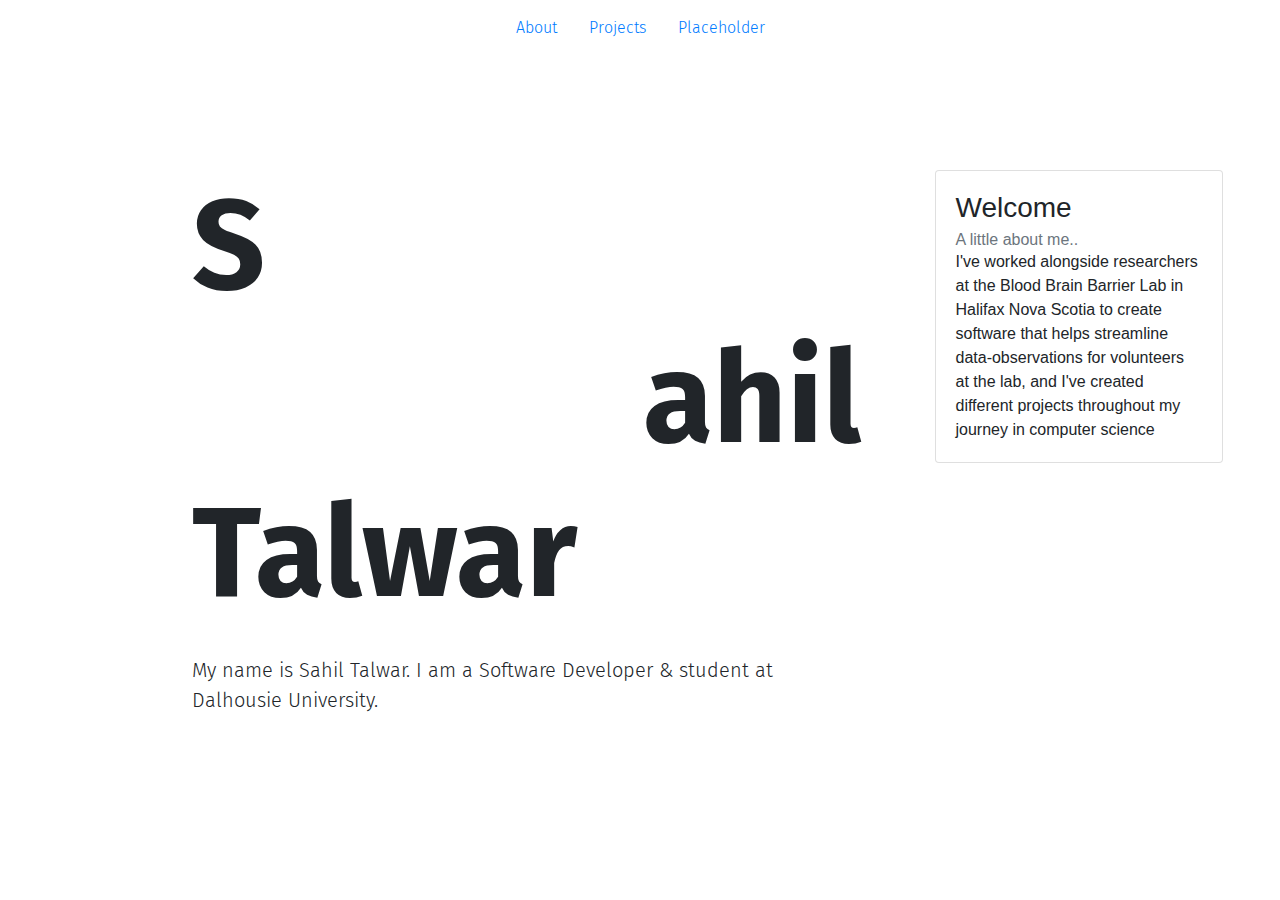
==== index.html @ fa43781a "removed php stuff" ====
<!DOCTYPE html>
<html lang="en">
<head>
    
    <meta charset="UTF-8">
    <meta name="viewport" content="width=device-width, initial-scale=1.0">
    <link rel="stylesheet" href="https://cdn.jsdelivr.net/npm/bootstrap@4.0.0/dist/css/bootstrap.min.css" integrity="sha384-Gn5384xqQ1aoWXA+058RXPxPg6fy4IWvTNh0E263XmFcJlSAwiGgFAW/dAiS6JXm" crossorigin="anonymous">
    <link rel="stylesheet" href="styles.css">
    <link rel="preconnect" href="https://fonts.googleapis.com">
    <link rel="preconnect" href="https://fonts.gstatic.com" crossorigin>
    <link href="https://fonts.googleapis.com/css2?family=Fira+Sans:ital,wght@0,100;0,200;0,300;0,400;0,500;0,600;0,700;0,800;0,900;1,100;1,200;1,300;1,400;1,500;1,600;1,700;1,800;1,900&display=swap" rel="stylesheet">
    <link
    rel="stylesheet"
    href="https://cdnjs.cloudflare.com/ajax/libs/animate.css/4.1.1/animate.min.css"
  />
    <title>Document</title>
</head>

<nav class="navbar navbar-expand-lg navbar-light" id="navbar">
    <div class="collapse navbar-collapse justify-content-center" id="navbar">
        <ul class="nav nav-pills nav-fill">
            <li class="nav-item active">
                <a class="nav-link fira-sans-light" href="#index.php" id="homeButton">About</a>
            </li>
            <li class="nav-item active">
                <a class="nav-link fira-sans-light" href="#index.php" id="homeButton">Projects</a>
            </li>
            <li class="nav-item active">
                <a class="nav-link fira-sans-light" href="#index.php" id="homeButton">Placeholder</a>
            </li>
        </ul>
    </div>
</nav>


<body>

<div id="container-flex">
      <div id="item1">
      <h1 class="fira-sans-bold animate__animated animate__fadeInRight" id="nameText"><span id="letterS">S</span><span id="software">oftware</span>ahil<br>Talwar</h1>
      </div>
      <div id="item2">
        <p class="fira-sans-light lead animate__animated animate__fadeIn" id="description">My name is Sahil Talwar. I am a Software Developer & student at Dalhousie University.</p>
      </div>
      <div id="item3">
        <div class="card" style="width: 18rem;">
          <div class="card-body">
            <h3 class="card-title">Welcome</h3>
            <h6 class="card-subtitle text-muted">A little about me..</h6>
            <p class="card-text">I've worked alongside researchers at the Blood Brain Barrier Lab in Halifax Nova Scotia
              to create software that helps streamline data-observations for volunteers at the lab, and I've created different projects throughout my journey in computer science
            </p>
          </div>
        </div>
        </div>
</div>


<script src="https://code.jquery.com/jquery-3.3.1.slim.min.js" integrity="sha384-q8i/X+965DzO0rT7abK41JStQIAqVgRVzpbzo5smXKp4YfRvH+8abtTE1Pi6jizo" crossorigin="anonymous"></script>
<script src="https://cdn.jsdelivr.net/npm/popper.js@1.14.7/dist/umd/popper.min.js" integrity="sha384-UO2eT0CpHqdSJQ6hJty5KVphtPhzWj9WO1clHTMGa3JDZwrnQq4sF86dIHNDz0W1" crossorigin="anonymous"></script>
<script src="https://cdn.jsdelivr.net/npm/bootstrap@4.3.1/dist/js/bootstrap.min.js" integrity="sha384-JjSmVgyd0p3pXB1rRibZUAYoIIy6OrQ6VrjIEaFf/nJGzIxFDsf4x0xIM+B07jRM" crossorigin="anonymous"></script>
</body>





</html>
---- styles.css ----
.fira-sans-thin {
    font-family: "Fira Sans", serif;
    font-weight: 100;
    font-style: normal;
  }
  
  .fira-sans-extralight {
    font-family: "Fira Sans", serif;
    font-weight: 200;
    font-style: normal;
  }
  
  .fira-sans-light {
    font-family: "Fira Sans", serif;
    font-weight: 300;
    font-style: normal;
  }
  
  .fira-sans-regular {
    font-family: "Fira Sans", serif;
    font-weight: 400;
    font-style: normal;
  }
  
  .fira-sans-medium {
    font-family: "Fira Sans", serif;
    font-weight: 500;
    font-style: normal;
  }
  
  .fira-sans-semibold {
    font-family: "Fira Sans", serif;
    font-weight: 600;
    font-style: normal;
  }
  
  .fira-sans-bold {
    font-family: "Fira Sans", serif;
    font-weight: 700;
    font-style: normal;
  }
  
  .fira-sans-extrabold {
    font-family: "Fira Sans", serif;
    font-weight: 800;
    font-style: normal;
  }
  
  .fira-sans-black {
    font-family: "Fira Sans", serif;
    font-weight: 900;
    font-style: normal;
  }
  
  .fira-sans-thin-italic {
    font-family: "Fira Sans", serif;
    font-weight: 100;
    font-style: italic;
  }
  
  .fira-sans-extralight-italic {
    font-family: "Fira Sans", serif;
    font-weight: 200;
    font-style: italic;
  }
  
  .fira-sans-light-italic {
    font-family: "Fira Sans", serif;
    font-weight: 300;
    font-style: italic;
  }
  
  .fira-sans-regular-italic {
    font-family: "Fira Sans", serif;
    font-weight: 400;
    font-style: italic;
  }
  
  .fira-sans-medium-italic {
    font-family: "Fira Sans", serif;
    font-weight: 500;
    font-style: italic;
  }
  
  .fira-sans-semibold-italic {
    font-family: "Fira Sans", serif;
    font-weight: 600;
    font-style: italic;
  }
  
  .fira-sans-bold-italic {
    font-family: "Fira Sans", serif;
    font-weight: 700;
    font-style: italic;
  }
  
  .fira-sans-extrabold-italic {
    font-family: "Fira Sans", serif;
    font-weight: 800;
    font-style: italic;
  }
  
  .fira-sans-black-italic {
    font-family: "Fira Sans", serif;
    font-weight: 900;
    font-style: italic;
  }
  

#container-flex {
  display: grid;
  grid-template-columns: repeat(4, 1fr);
  grid-template-rows: repeat(4, 1fr);
  width: 100vw;
  height: 90vh;
  gap: 1rem; /* Adjust gap between grid items if needed */
  box-sizing: border-box;
}

#item1 {
  grid-row: 2;
  grid-column: 1;
}

#nameText {
  font-size: 8rem;
  padding-left: 12rem;
}

#item2 {
  font-size: 1rem;
  grid-row:3;
  grid-column:1;
}

#item2 p {
  padding-left: 12rem;
}

#item3 {
  grid-row: 2/3;
  grid-column: 3;
}

#list {
  display: flex;
  flex-direction: column;
  align-items: flex-start;
}

#list > a {
  margin: 1rem;
}

#about {
  position: relative;
}

.animate__animated.animate__fadeIn {
  --animate-duration: 2s;
}

#letterS {
  display: inline-block;
  transition: transform 0.2s ease-in-out;
  animation: shake 0.5s infinite;
  animation-delay: 2.5s;
}


@keyframes shake {
  0% { transform: translate(0, 0) rotate(0deg); }
  25% { transform: translate(5px, 5px) rotate(5deg); }
  50% { transform: translate(0, 0) rotate(0eg); }
  75% { transform: translate(-5px, 5px) rotate(-5deg); }
  100% { transform: translate(0, 0) rotate(0deg); }
}

#letterS:hover {
  animation: raise 0.5s ease-in-out;
  animation-fill-mode: forwards;
}

@keyframes raise {
  from{transform: translate(0,0);}
  to {transform: translateY(-4.5rem);}
}

#software {
  opacity: 0;
}
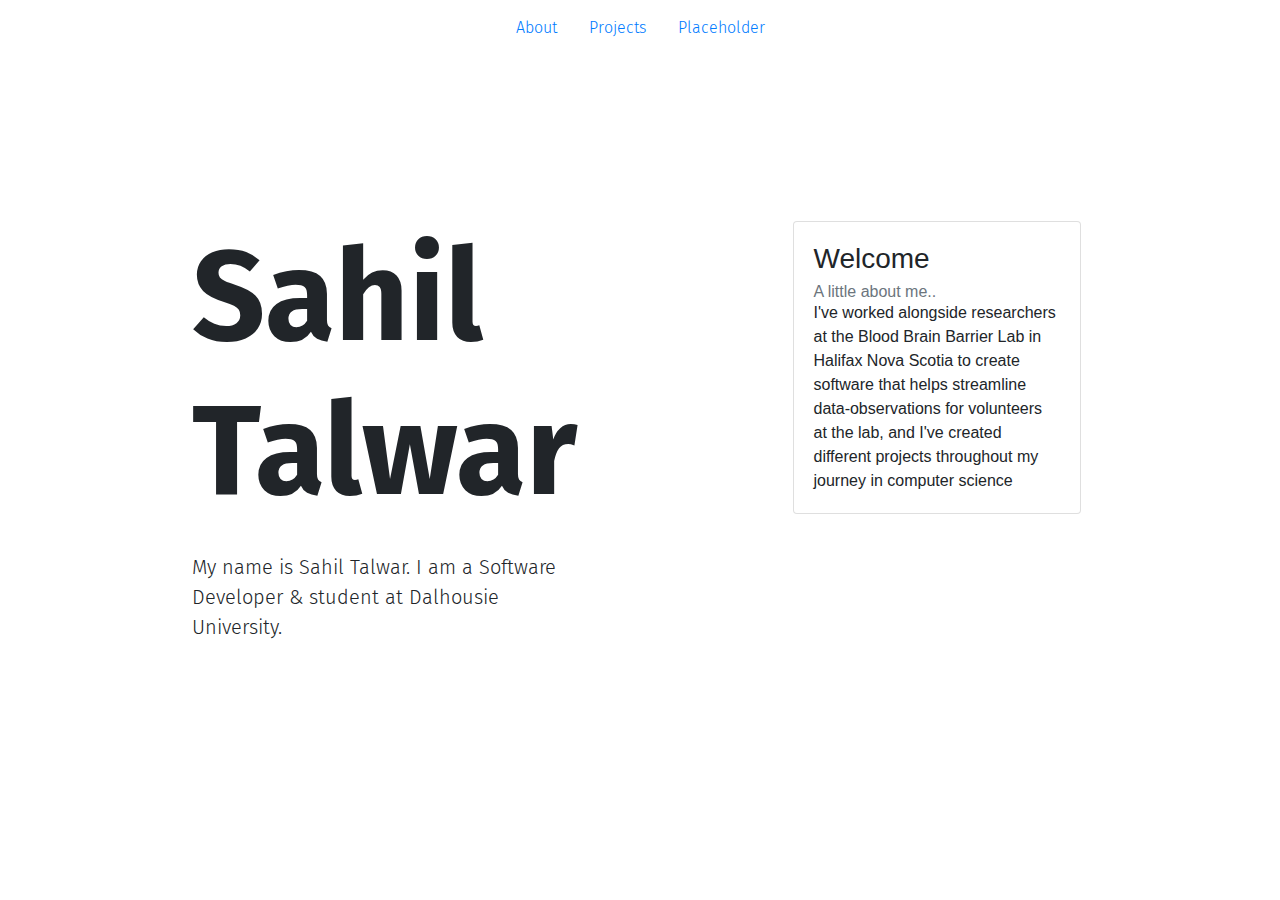
==== commit f54fda2e: "removed software tag" ====
--- a/index.html
+++ b/index.html
@@ -37,7 +37,7 @@
 
 <div id="container-flex">
       <div id="item1">
-      <h1 class="fira-sans-bold animate__animated animate__fadeInRight" id="nameText"><span id="letterS">S</span><span id="software">oftware</span>ahil<br>Talwar</h1>
+      <h1 class="fira-sans-bold animate__animated animate__fadeInRight" id="nameText"><span id="letterS">S</span>ahil<br>Talwar</h1>
       </div>
       <div id="item2">
         <p class="fira-sans-light lead animate__animated animate__fadeIn" id="description">My name is Sahil Talwar. I am a Software Developer & student at Dalhousie University.</p>
--- a/styles.css
+++ b/styles.css
@@ -185,7 +185,3 @@
   from{transform: translate(0,0);}
   to {transform: translateY(-4.5rem);}
 }
-
-#software {
-  opacity: 0;
-}
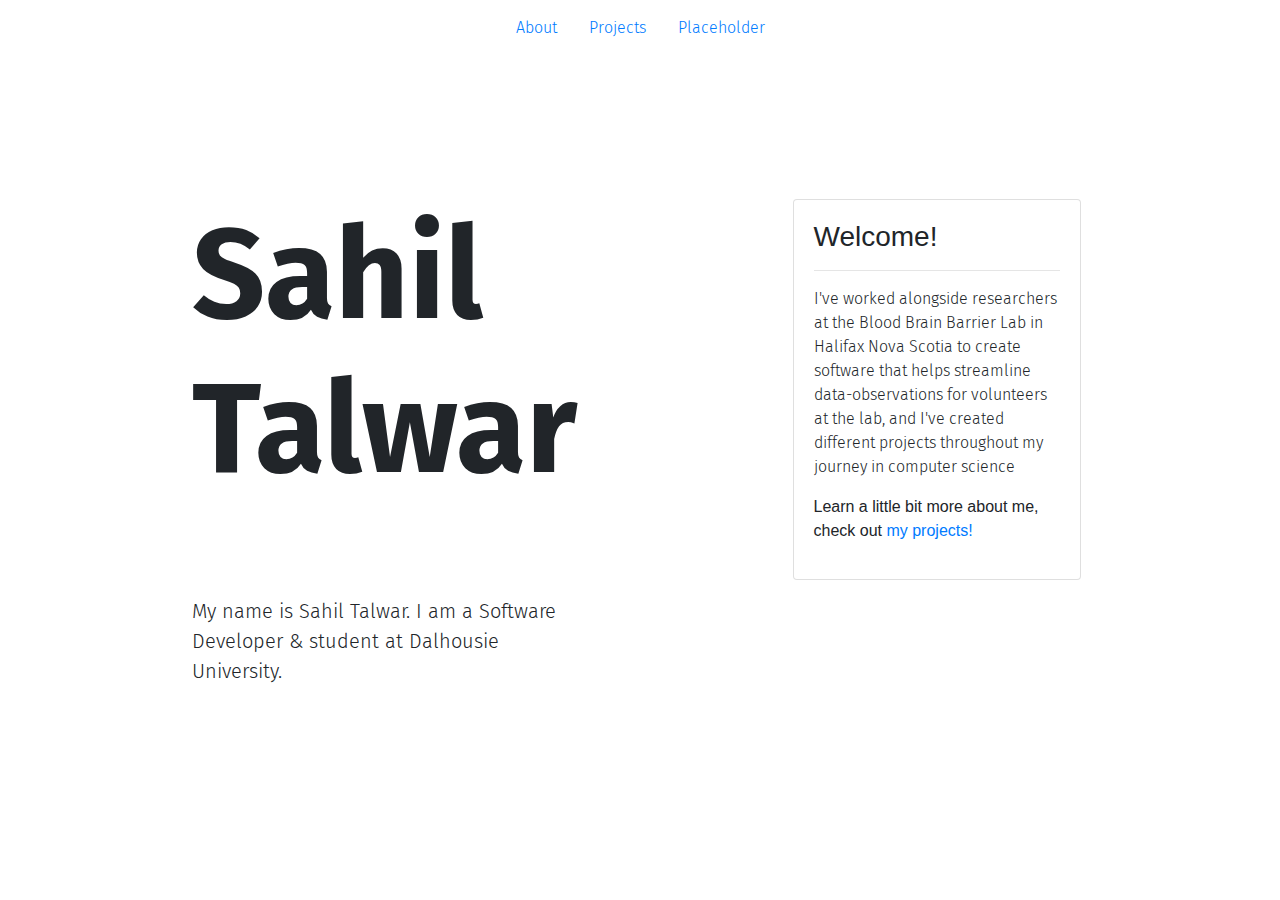
==== commit ca2355ef: "updated stuff" ====
--- a/index.html
+++ b/index.html
@@ -42,14 +42,15 @@
       <div id="item2">
         <p class="fira-sans-light lead animate__animated animate__fadeIn" id="description">My name is Sahil Talwar. I am a Software Developer & student at Dalhousie University.</p>
       </div>
-      <div id="item3">
+      <div id="item3" class="animate__animated animate__fadeIn">
         <div class="card" style="width: 18rem;">
           <div class="card-body">
-            <h3 class="card-title">Welcome</h3>
-            <h6 class="card-subtitle text-muted">A little about me..</h6>
-            <p class="card-text">I've worked alongside researchers at the Blood Brain Barrier Lab in Halifax Nova Scotia
+            <h3 class="card-title">Welcome!</h3>
+            <hr>
+            <p class="card-text fira-sans-light">I've worked alongside researchers at the Blood Brain Barrier Lab in Halifax Nova Scotia
               to create software that helps streamline data-observations for volunteers at the lab, and I've created different projects throughout my journey in computer science
             </p>
+            <p>Learn a little bit more about me, check out <a href="#">my projects!</a></p>
           </div>
         </div>
         </div>
--- a/styles.css
+++ b/styles.css
@@ -185,3 +185,4 @@
   from{transform: translate(0,0);}
   to {transform: translateY(-4.5rem);}
 }
+
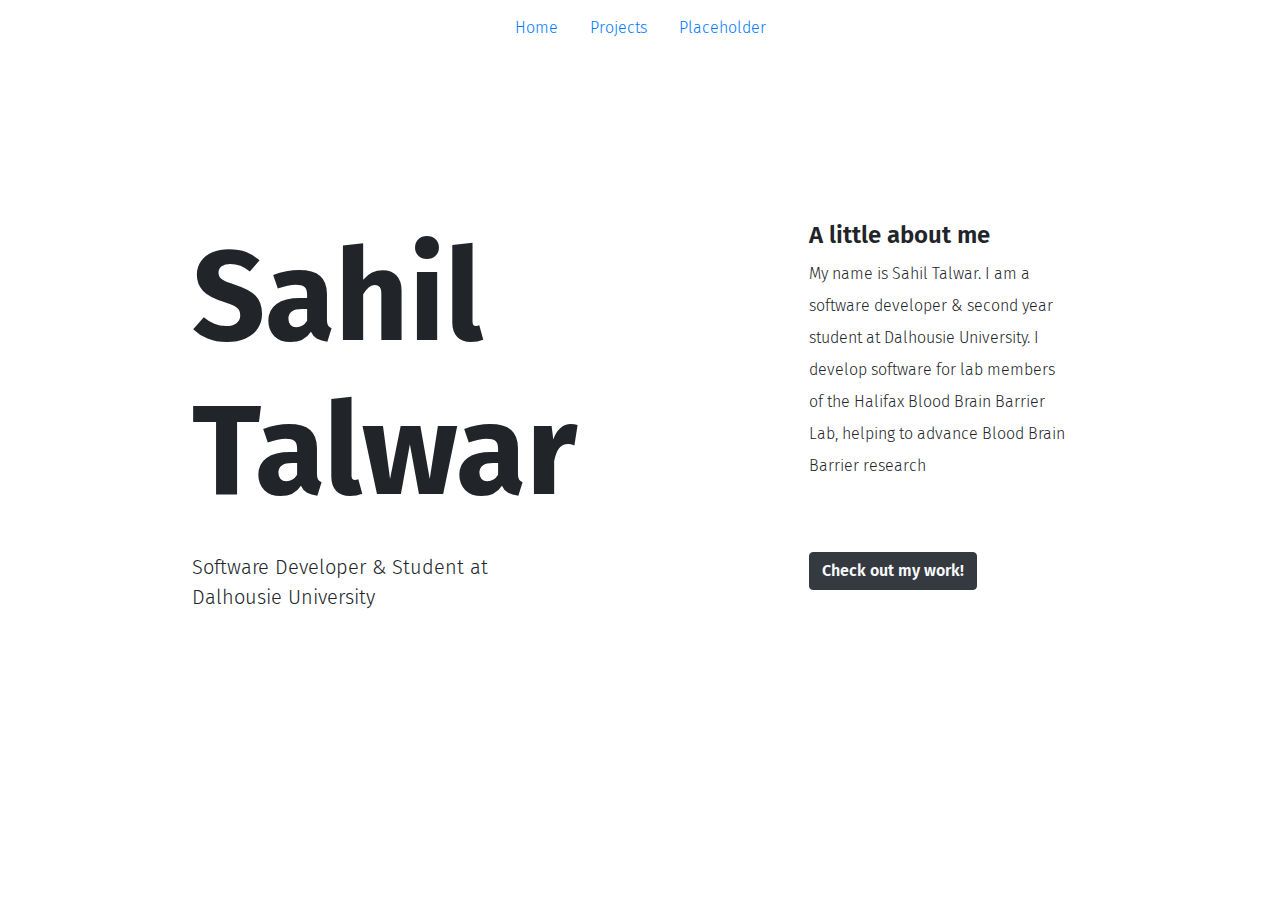
==== commit fbb1a5d8: "Fixed main homescreen & added a projects page as well" ====
--- a/index.html
+++ b/index.html
@@ -20,10 +20,10 @@
     <div class="collapse navbar-collapse justify-content-center" id="navbar">
         <ul class="nav nav-pills nav-fill">
             <li class="nav-item active">
-                <a class="nav-link fira-sans-light" href="#index.php" id="homeButton">About</a>
+                <a class="nav-link fira-sans-light" href="index.html" id="homeButton">Home</a>
             </li>
             <li class="nav-item active">
-                <a class="nav-link fira-sans-light" href="#index.php" id="homeButton">Projects</a>
+                <a class="nav-link fira-sans-light" href="work.html" id="homeButton">Projects</a>
             </li>
             <li class="nav-item active">
                 <a class="nav-link fira-sans-light" href="#index.php" id="homeButton">Placeholder</a>
@@ -40,20 +40,15 @@
       <h1 class="fira-sans-bold animate__animated animate__fadeInRight" id="nameText"><span id="letterS">S</span>ahil<br>Talwar</h1>
       </div>
       <div id="item2">
-        <p class="fira-sans-light lead animate__animated animate__fadeIn" id="description">My name is Sahil Talwar. I am a Software Developer & student at Dalhousie University.</p>
+        <p class="fira-sans-light lead animate__animated animate__fadeIn" id="description">Software Developer & Student at Dalhousie University</p>
       </div>
-      <div id="item3" class="animate__animated animate__fadeIn">
-        <div class="card" style="width: 18rem;">
-          <div class="card-body">
-            <h3 class="card-title">Welcome!</h3>
-            <hr>
-            <p class="card-text fira-sans-light">I've worked alongside researchers at the Blood Brain Barrier Lab in Halifax Nova Scotia
-              to create software that helps streamline data-observations for volunteers at the lab, and I've created different projects throughout my journey in computer science
-            </p>
-            <p>Learn a little bit more about me, check out <a href="#">my projects!</a></p>
-          </div>
-        </div>
-        </div>
+      <div id="item3">
+        <h4 class="fira-sans-semibold">A little about me</h4>
+        <p class="fira-sans-light" id="paragraph">My name is Sahil Talwar. I am a software developer & second year student at Dalhousie University. I develop software for lab members of the Halifax Blood Brain Barrier Lab, helping to advance Blood Brain Barrier research</p>
+      </div>
+      <div id="item4">
+        <button type="button" class="btn btn-primary btn-md animate__animated animate__headShake animate__infinite btn-dark"><a href="work.html" class="fira-sans-semibold text-light">Check out my work!</a></button>
+      </div>
 </div>
 
 
--- a/styles.css
+++ b/styles.css
@@ -138,7 +138,7 @@
 }
 
 #item3 {
-  grid-row: 2/3;
+  grid-row: 2;
   grid-column: 3;
 }
 
@@ -186,3 +186,57 @@
   to {transform: translateY(-4.5rem);}
 }
 
+#paragraph {
+  width: 16rem;
+  line-height: 200%;
+}
+
+#item4 {
+  grid-row: 3;
+  grid-column: 3;
+}
+
+
+#mainTitle {
+  grid-row: 1; /* Adjusted rows if necessary */
+  grid-column: 2 / 4; /* Adjusted columns if necessary */
+  display: flex;
+  justify-content: center; /* Centers content horizontally */
+  align-items: center; /* Centers content vertically */
+  text-align: center; /* Centers text within the div */
+}
+
+#p1 {
+  grid-row: 2;
+  grid-column: 1;
+  margin-left: 10%;
+}
+
+#photo {
+  padding: 0.5rem;
+  border-radius: 1rem;
+}
+
+#details {
+  line-height: 200%;
+}
+
+#gitlogo {
+  height: 1.25rem;
+  width: 1.56rem;
+  margin-bottom: 1.25%;
+  padding-right: 1%;
+}
+
+#p2 {
+  grid-row: 2;
+  grid-column: 2;
+  margin-left: 10%;
+}
+
+#mainTitle h1 {
+  font-size: 6rem; /* Adjust font size as needed */
+  margin: 0; /* Removes default margins */
+}
+
+
